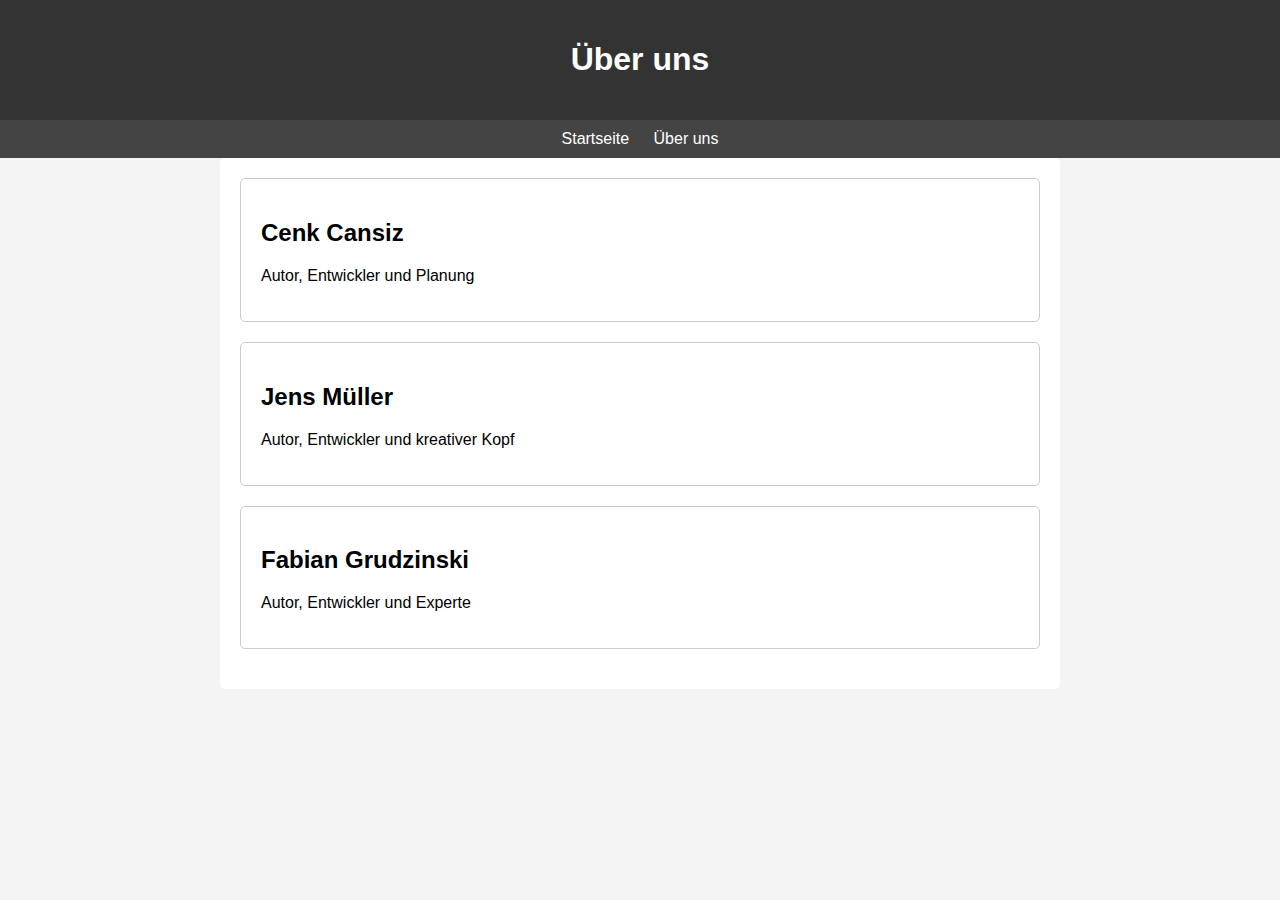
==== Frontend/aboutUs.html @ 85ef35b5 "init" ====
<!DOCTYPE html>
<html lang="de">
<head>
    <meta charset="UTF-8">
    <meta name="viewport" content="width=device-width, initial-scale=1.0">
    <link rel="stylesheet" href="Style/aboutUs.css">
    <title>Über uns</title>
</head>
<body>
    <header>
        <h1>Über uns</h1>
    </header>
    <nav>
        <a href="index.html">Startseite</a>
        <a href="#">Über uns</a>
    </nav>
    <div class="container">
        <div class="creator">
            <h2>Cenk Cansiz</h2>
            <p>Autor, Entwickler und Planung</p>
        </div>
        <div class="creator">
            <h2>Jens Müller</h2>
            <p>Autor, Entwickler und kreativer Kopf</p>
        </div>
        <div class="creator">
            <h2>Fabian Grudzinski</h2>
            <p>Autor, Entwickler und Experte</p>
        </div>
    </div>
</body>
</html>
---- Frontend/Style/aboutUs.css ----
body {
    font-family: Arial, sans-serif;
    margin: 0;
    padding: 0;
    background-color: #f4f4f4;
}
header {
    background-color: #333;
    color: #fff;
    padding: 20px;
    text-align: center;
}
nav {
    background-color: #444;
    padding: 10px;
    text-align: center;
}
nav a {
    color: #fff;
    text-decoration: none;
    margin: 0 10px;
}
nav a:hover {
    text-decoration: underline;
}
.container {
    max-width: 800px;
    margin: auto;
    padding: 20px;
    background-color: #fff;
    border-radius: 5px;
}
.creator {
    margin-bottom: 20px;
    padding: 20px;
    border: 1px solid #ccc;
    border-radius: 5px;
}
.creator img {
    width: 100px;
    border-radius: 50%;
    margin-bottom: 10px;
}
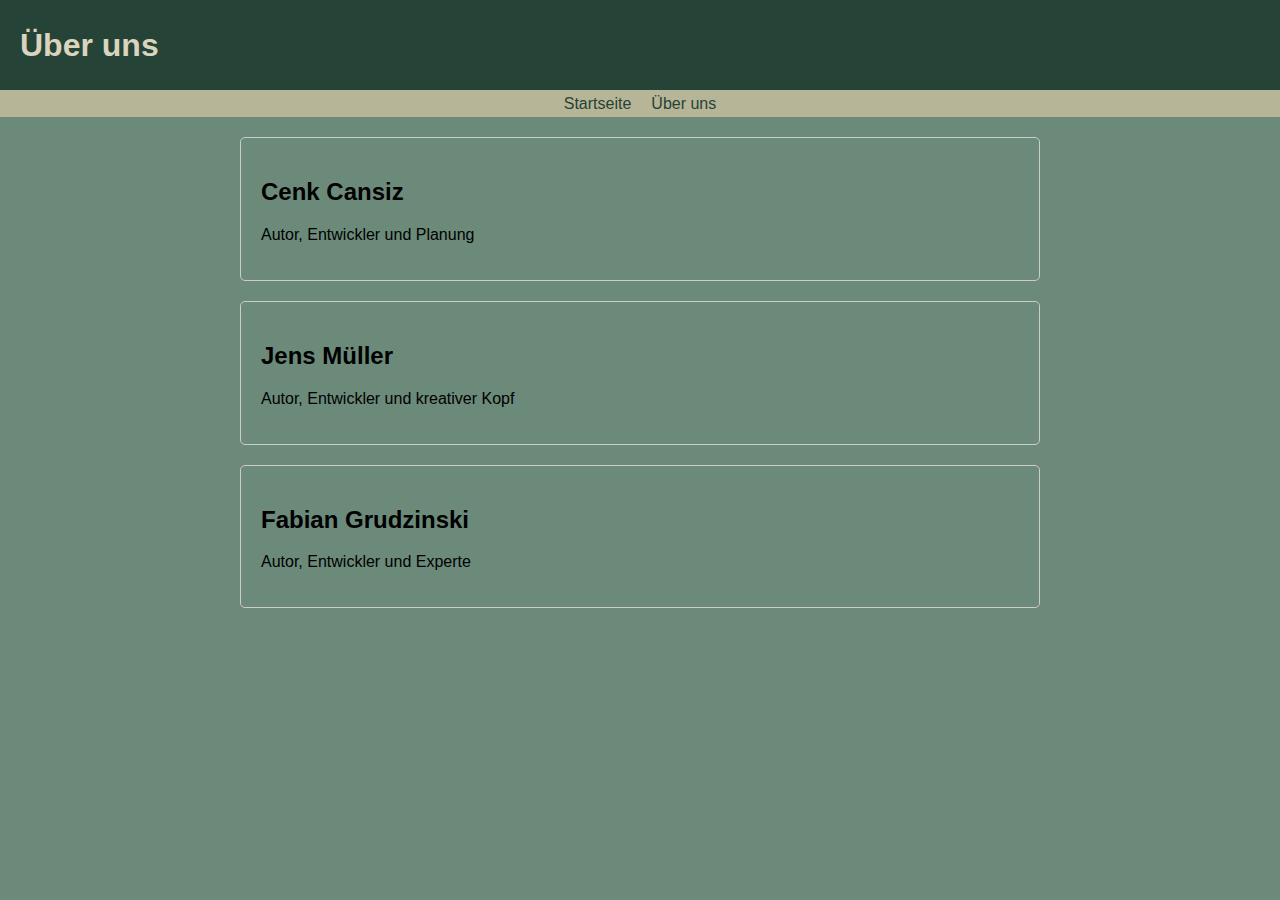
==== commit cd1fe85a: "responsive" ====
--- a/Frontend/aboutUs.html
+++ b/Frontend/aboutUs.html
@@ -4,6 +4,7 @@
     <meta charset="UTF-8">
     <meta name="viewport" content="width=device-width, initial-scale=1.0">
     <link rel="stylesheet" href="Style/aboutUs.css">
+    <link rel="stylesheet" href="Style/header.css">
     <title>Über uns</title>
 </head>
 <body>
@@ -11,9 +12,10 @@
         <h1>Über uns</h1>
     </header>
     <nav>
-        <a href="index.html">Startseite</a>
+        <a href="index.php">Startseite</a>
         <a href="#">Über uns</a>
     </nav>
+    <div class="placeholder"></div>
     <div class="container">
         <div class="creator">
             <h2>Cenk Cansiz</h2>
--- a/Frontend/Style/aboutUs.css
+++ b/Frontend/Style/aboutUs.css
@@ -1,33 +1,7 @@
-body {
-    font-family: Arial, sans-serif;
-    margin: 0;
-    padding: 0;
-    background-color: #f4f4f4;
-}
-header {
-    background-color: #333;
-    color: #fff;
-    padding: 20px;
-    text-align: center;
-}
-nav {
-    background-color: #444;
-    padding: 10px;
-    text-align: center;
-}
-nav a {
-    color: #fff;
-    text-decoration: none;
-    margin: 0 10px;
-}
-nav a:hover {
-    text-decoration: underline;
-}
 .container {
     max-width: 800px;
     margin: auto;
     padding: 20px;
-    background-color: #fff;
     border-radius: 5px;
 }
 .creator {
--- a/Frontend/Style/header.css
+++ b/Frontend/Style/header.css
@@ -0,0 +1,52 @@
+body {
+    font-family: Arial, sans-serif;
+    margin: 0;
+    padding: 0;
+    background-color: #6B8A7A;
+}
+
+header {
+    background-color: #254336;
+    color: #DAD3BE;
+    display: flex;
+    justify-content: space-between;
+    align-items: center;
+    position: fixed;
+    width: 100%;
+    height: 10vh;
+    top: 0;
+    z-index: 999;
+}
+
+header h1 {
+    margin-left: 20px;
+}
+
+header form {
+    display: flex;
+    align-items: center;
+}
+
+nav {
+    background-color: #B7B597;
+    text-align: center;
+    justify-content: center;
+    align-items: center;
+    display: flex;
+    position: fixed;
+    width: 100%;
+    height: 3vh;
+    top: 10vh;
+    z-index: 998;
+}
+
+nav a {
+    padding: auto;
+    color: #254336;
+    text-decoration: none;
+    margin: 0 10px;
+}
+
+.placeholder {
+    height: 13vh;
+}